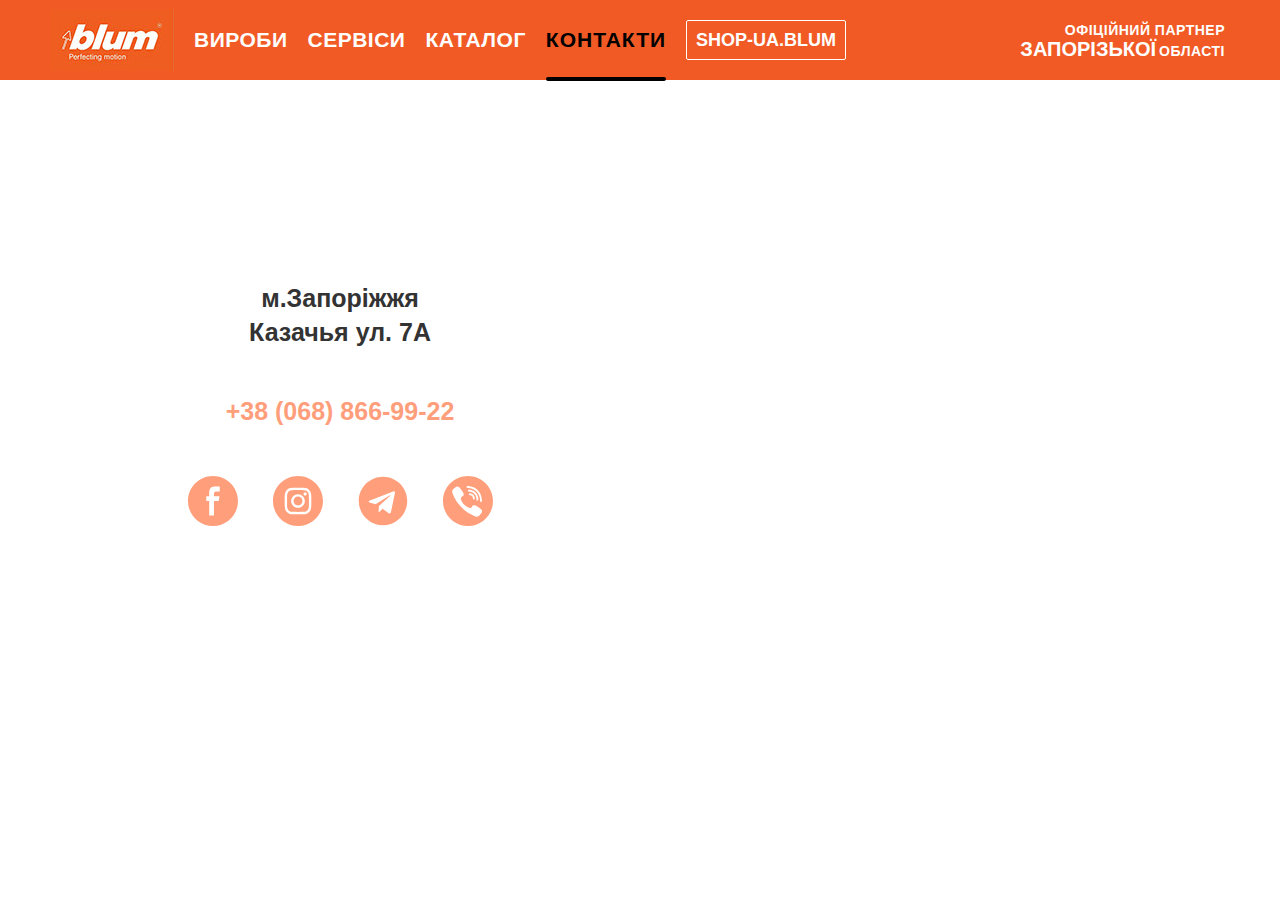
==== pages/contacts.html @ 40bfe586 "\" ====
<!DOCTYPE html>
<html lang="en">
<head>
    <meta charset="UTF-8">
    <meta http-equiv="X-UA-Compatible" content="IE=edge">
    <meta name="viewport" content="width=device-width, initial-scale=1.0">
    <title>Blum.zp</title>
    <link rel="stylesheet" href="../css/contacts.css">
    <link rel="stylesheet" href="../css/main.css">
    <script src="https://code.jquery.com/jquery-3.6.1.min.js"></script>
</head>
<body>
    <div class="wrapper">
        <header class="header">
            <div class="container">
                <div class="header__body">
                    <div class="header__logo-menu">
                        <a href="../index.html" class="header__logo">
                          <img src="../images/blum_logo_b.jpg" alt="" >
                        </a>
                      <div class="header-p-mob">
                        <p>ОФІЦІЙНИЙ ПАРТНЕР</p>
                        <p>ЗАПОРІЗЬКОЇ ОБЛАСТІ</p>
                      </div>
                    <div class="header__burger">
                        <span></span>
                    </div>
                    <nav class="header__menu">
                        <ul class="header__list">
                            <li>
                                <a href="./ware.html" class="header__link">ВИРОБИ</a>
                            </li>
                            <li>
                                <a href="./services.html" class="header__link">СЕРВІСИ</a>
                            </li>
                            <li>
                                <a href="./catalog.html" class="header__link">КАТАЛОГ</a>
                            </li>
                            <li>
                                <a href="./contacts.html" class="header__link-current">КОНТАКТИ</a>
                            </li>
                            <li>
                                <div class="center-header">
                                    <button class="btn-header">
                                        <a href="https://shop-ua.blum.com/?utm_source=site&utm_large=site&utm_campaign=blum-com-enterUA">
                                            <p>SHOP-UA.BLUM</p>
                                        </a>
                                    </button>
                                </div>
                            </li>
                        </ul>
                    </nav>
                </div>
                    <div class="header-p-desk">
                        <div>
                            <p class="header-p1">ОФІЦІЙНИЙ ПАРТНЕР</p>
                        </div>
                        <div class="header-div-sec">
                            <p class="header-p2"> ЗАПОРІЗЬКОЇ </p><p class="header-p1">ОБЛАСТІ</p>
                        </div>
                    </div>
                </div>
            </div>
        </header>
    </div>
    <section class="container">
        <div class="contacts">
            <div class="constacts__link">
                <div class="constacts__link-adres">
                    <p>м.Запоріжжя</p>
                    <p>Казачья ул. 7А</p>
                </div>
                <div class="constacts__link-number">
                    <a href="tel:+380678669922">+38 (068) 866-99-22</a>
                    <!-- <a href="tel:+380962562167">+38 (096) 256-21-67</a> -->
                </div>
                <div class="constacts__link-social">
                    <a class="icon" href="https://www.facebook.com/profile.php?id=100068430592360">
                        <svg class="icon">
                            <use xlink:href="../svg/sprite.svg#face"></use>
                        </svg>
                    </a>
                    <a class="icon" href="https://www.instagram.com/blum_zp/">
                        <svg class="icon">
                            <use xlink:href="../svg/sprite.svg#inst"></use>
                        </svg>
                    </a>
                    <a class="icon" href="https://t.me/Blum_Zaporizh">
                        <svg class="icon">
                            <use xlink:href="../svg/sprite.svg#tele"></use>
                        </svg>
                    </a>
                    <a class="icon" href="viber://chat?number=%+380678669922">
                        <svg class="icon">
                            <use xlink:href="../svg/sprite.svg#viber"></use>
                        </svg>
                    </a>
                </div>
            </div>
            <div class="contacts__map">
                <iframe
                 src="https://www.google.com/maps/embed?pb=!1m17!1m12!1m3!1d2678.705826241344!2d35.150359!3d47.825917999999994!2m3!1f0!2f0!3f0!3m2!1i1024!2i768!4f13.1!3m2!1m1!2zNDfCsDQ5JzMzLjMiTiAzNcKwMDknMDEuMyJF!5e0!3m2!1sru!2sua!4v1695927348164!5m2!1sru!2sua" 
                width="600" height="450" style="border:0;" allowfullscreen="" loading="lazy" referrerpolicy="no-referrer-when-downgrade">
            </iframe>
            </div>
        </div>
    </section>
    <script src="../js/navigation/nav-mobile.js"></script>
</body>
</html>
---- css/contacts.css ----
.contacts {
    display: flex;
    align-items: center;
    justify-content: space-around;
    margin-top: 100px;
}
.constacts__link {
    font-family: var(--main-font);
    font-weight: bold;
    display: flex;
    flex-direction: column;
    align-items: center;
    flex-wrap: nowrap;
    width: 100%;

}
.constacts__link-adres {
    display: flex;
    align-items: center;
    flex-direction: column;
    color: var(--light_black-color);
    font-size: 25px;
    width: 100%;
    padding-bottom: 50px;
}
.constacts__link-adres p:not(:last-child) {
    padding-bottom: 5px;
}
.constacts__link-number {
    display: flex;
    align-items: center;
    flex-direction: column;
    flex-wrap: wrap;
    justify-content: space-evenly;
    color: var(--light_blur-color);
    font-size: 25px;
    width: 100%;
    padding-bottom: 50px;
}
.constacts__link-number a:not(:last-child) {
    padding-bottom: 20px;
}
.constacts__link-number a:hover {
    color: var(--accent-color);
    transition: all 0.3s ease 0s;
}
.constacts__link-social {
    display: flex;
    align-items: center;
    justify-content: space-between;
}
.contacts__map {
    display: flex;
    align-items: center;
    width: 100%;
}
.contacts__map iframe{
    border-radius: 10px;
}

.icon {
    fill: var(--light_blur-color);
    cursor: pointer;
    width: 50px;
    height: 50px;

}
.icon:not(:last-child) {
    padding-right: 35px;
}
.icon:hover {
    fill: var(--accent-color);
    transition: all 0.3s ease 0s;
}
---- css/main.css ----
@import url(../fonts/Helvetica.ttf);
@import url(../fonts/Helvetica-BoldOblique.ttf);
@import url(../fonts/Arial-BoldMT.ttf);

.list {
    list-style: none;
}
.link {
    text-decoration: none;
}
:root {
    --font-header:'Arial-BoldMT', sans-serif;
    --second-font:'Helvetica-BoldOblique', sans-serif;
    --main-font: 'Helvetica', sans-serif;
    /* --secondary-font: 'Raleway', sans-serif; */
    --accent-color: #F15A24;
    --white-color: #fff;
    --light_black-color: #333;
    --black-color: #000;
    --bg_mobile_menu-color:#f15b24b8;
    --light_blur-color: #ff9e7b;
    --dark_blur-color: #8a3f26;
    --dark_adres-color: darkgray;
    /* --cubic-bezier: cubic-bezier(0.4, 0, 0.2, 1); */
}
html, body {
    height: 100%;
}
h1,
h2,
h3,
h4,
h5,
h6,
p {
    margin-top: 0;
    margin-bottom: 0;
}
ul,
ol {
    margin-bottom: 0;
    margin-top: 0;
    margin-left: 0;
    padding-left: 0;
    padding-right: 0;
}
ul,
li {
    list-style: none;
}
img {
    display: block;
}
a {
    text-decoration: none;
    color: inherit;
}
body{
    transition: all 0.3s ease 0s;
    background-color: var(--white-color);
    color: var(--light_black-color);
    margin: 0;
}

.container {
    max-width: 1180px;
    height: auto;
    margin: 0 auto;
    padding: 0;
}

.header {
    display: block;
    position: relative;
    width: 100%;
    top: 0;
    left: 0;
    z-index: 5;
}
.header:before {
    content: '';
    position: absolute;
    top: 0;
    left: 0;
    width: 100%;
    height: 100%;
    background-color:var(--accent-color);
    z-index: 2;
}
.header-div-sec{
    display: flex;
    align-items: center;
}
.header-p1 {
    font-family: var(--font-header);
    font-size: 14px;
    margin-top: 3px;
    letter-spacing: 0.5px;
}
.header-p2 {
    font-family: var(--font-header);
    font-size: 20px;
    font-weight: bold;
    padding-right: 3px;
    padding-left: 3px;
}
.header__body {
    position: relative;
    display: flex;
    justify-content: space-between;
    align-items: center;
    height: 80px;
}
.header__logo{
    display: flex;
    justify-content: flex-start;
    z-index: 3;
}
.header-p-desk{
    display: flex;
    flex-direction: column;
    align-items: flex-end;
    right: 0;
    font-family: var(--main-font);
    font-size: 25px;
    font-weight: bold;
    color: var(--white-color);
    z-index: 3;
    margin-right: 5px;
}
.header-p-mob {
    display: none;
    color: var(--white-color);
}
.header__list {
    display: flex;
    align-items: center;
    position: relative;
    z-index: 2;
}

.header__logo-menu{
    display: flex;
    align-items: center;
}
.header__list li {
    list-style: none;
    margin: 0px 0px 0px 20px;
}

.header__link {
    position: relative;
    color: var(--white-color);
    letter-spacing: 0.5px;
    font-weight: bold;
    font-size: 21px;
    text-decoration: none;
    padding-bottom: 30px;
}
.header__link-current {
    font-size: 21px;
    font-weight: bold;
    color: var(--black-color);
    position: relative;
    letter-spacing: 1px;
    padding-bottom: 30px;
}
.header__link-current::after {
    display: block;
    content: '';
    position: absolute;
    left: 0;
    bottom: 0;
    width: 100%;
    height: 4px;
    background-color: var(--black-color);
    transition: opacity 250ms;
    border-radius: 2px;
}
.header__link:hover,
.header__link:focus{
        transition: all 0.3s ease 0s;
        color: var(--black-color);
}
.header__link:before {
    content: '';
    width: 100%;
    height: 4px;
    background-color: var(--black-color);
    border-radius: 2px;
    position: absolute;
    left: 0;
    bottom: 0px;
    -webkit-transform: scaleX(0);
    -ms-transform: scaleX(0);
    transform: scaleX(0);
    -webkit-transform-origin: left;
    -ms-transform-origin: left;
    transform-origin: left;
    -webkit-transition: -webkit-transform 0.3s;
    transition: -webkit-transform 0.3s;
    -o-transition: transform 0.3s;
    transition: transform 0.3s;
    transition: transform 0.3s, -webkit-transform 0.3s;
}
.header__link:hover:before {
    -webkit-transform: scaleX(1);
    -ms-transform: scaleX(1);
    transform: scaleX(1);
    -webkit-transform-origin: left;
    -ms-transform-origin: left;
    transform-origin: left;
    -webkit-transition: -webkit-transform 0.3s;
    transition: -webkit-transform 0.3s;
    -o-transition: transform 0.3s;
    transition: transform 0.3s;
    transition: transform 0.3s, -webkit-transform 0.3s;
}
.header__burger {
    color: var(--accent-color);
}
.header__menu {
    font-family: var(--main-font);
    display: flex;
    font-weight: bold;
}
.image-slider {
    width: 95%;
    padding-top: 20px;
}
.image-slider__image {
    text-align: center;
}
.image-slider__image img {
    border-radius: 15px;
    width: 100%;
}
.center-header {
    display: flex;
    width: 160px;
    height: 40px;
    position: relative;
    z-index: 3;
}

.btn-header {
    width: 160px;
    height: 40px;
    cursor: pointer;
    background: transparent;
    border: 1px solid var(--white-color);
    border-radius: 2px;
    outline: none;
    transition: 1s ease-in-out;
}
.btn-header p {
    font-family: var(--main-font);
    font-weight: bold;
}

.btn-header svg {
    position: absolute;
    left: 0;
    top: 0;
    fill: none;
    stroke: var(--black-color);
    stroke-dasharray: 150 480;
    stroke-dashoffset: 150;
    transition: 1s ease-in-out;
}

.btn-header:hover {
    transition: 1s ease-in-out;
}

.btn-header:hover svg {
    stroke-dashoffset: -480;
}

.btn-header a {
    font-family: var(--main-font);
    color: var(--white-color);
    font-size: 18px;
}
.btn-header:hover a{
    transition: 1s ease-in-out;
    color:#fff ;
}
.footer{
    margin-top: 60px;
    width: 100%;
}
.contactss {
    display: flex;
    align-items: center;
    justify-content: space-around;
}
.constactss__link {
    font-family: var(--main-font);
    font-weight: bold;
    display: flex;
    flex-direction: row;
    align-items: center;
    flex-wrap: nowrap;
    /* width: 100%; */

}
.constactss__link-adres-footer {
    display: flex;
    align-items: center;
    flex-direction: row;
    flex-wrap: wrap;
    justify-content: center;
    color: var(--dark_adres-color);
    font-size: 25px;
    width: 100%;
    padding-right: 30px;
}
.constactss__link-adres-footer p:not(:last-child) {
    padding-right: 5px;
}
.constactss__link-number {
    display: flex;
    align-items: center;
    flex-direction: column;
    flex-wrap: wrap;
    justify-content: space-evenly;
    color: var(--light_blur-color);
    font-size: 25px;
    width: 100%;
    padding-right: 30px;
}
.constactss__link-number p:not(:last-child) {
    padding-bottom: 10px;
}
.constactss__link-number a:hover {
    color: var(--accent-color);
    transition: all 0.3s ease 0s;
}
.constactss__link-social {
    display: flex;
    align-items: center;
    justify-content: space-between;
}
.contactss__map {
    display: none;
}
.iconn {
    fill: var(--light_blur-color);
    cursor: pointer;
    width: 50px;
    height: 50px;

}
.iconn:not(:last-child) {
    padding-right: 35px;
}
.iconn:hover {
    fill: var(--accent-color);
    transition: all 0.3s ease 0s;
}
@media (max-width: 1005px) {
    .center-header{
        display: none;
    }
}
@media (max-width: 832px) {
    .header__logo-menu{
    width: 100%;
    justify-content: space-between;
    }
    .header__logo img{
        width: 98px;
    }
    .header-p-desk {
        display: none;
    }
    .header-p-desk p {
        opacity: 0;
    }
    .header-p-mob {
        display: flex;
        align-items: center;
        flex-direction: column;
        font-family: var(--main-font);
        font-size: 16px;
        font-weight: bold;
        font-style: oblique;
        z-index: 3;
    }
    .center-header{
        display: flex;
    }
    .header__body{
        height: 50px;
        justify-content: space-between;
    }
    .header__burger{
        display: block;
        position: relative;
        width: 30px;
        height: 20px;
        position: relative;
        margin-right: 5px;
        z-index: 3;
    }
    .header__burger span {
        position: absolute;
        background: var(--white-color);
        top: 9px;
        left: 0;
        height: 2px;
        width: 100%;
        transition: all 0.3s ease 0s;
    }
    .header__burger:before, 
    .header__burger:after{
        content: '';
        background: var(--white-color);
        position: absolute;
        width: 100%;
        height: 2px;
        left: 0;
        transition: all 0.3s ease 0s;
    }
    .header__burger:before {
        top: 0;
        
    }
    .header__burger:after {
        bottom:  0;
    }
    .header__burger.active:before{
        transform: rotate(45deg);
        top: 9px;
    }
    .header__burger.active:after {
        transform: rotate(-45deg);
        bottom: 9px;
    }
    .header__burger.active span{
        transform: scale(0);
    }
    .header__link {
        color: var(--white-color);
        padding-bottom: 10px;
    }
    .header__link-current {
        padding-bottom: 10px;
    }
    .header__menu {
        position: fixed;
        top: -115%;
        left: 0;
        width: 100%;
        height: 100%;
        backdrop-filter: blur(6px);
        background-color: var(--bg_mobile_menu-color);
        padding: 70px 10px 20px 10px ;
        transition: all 0.1s ease 0s;
    }
    .header__menu.active{
        top: 0;
        display: flex;
        flex-direction: column;
    }
    .header__list{
        display: flex;
        align-items: center;
        flex-direction: column;
    }
    .header__list li {
        margin: 0px 0px 20px 0px;
    }
    .footer{
        margin-top: 20px;
    }
    .contactss {
        flex-direction: column
    }
    .constacts__link{
        margin-bottom: 30px;
    }
    .constactss__link {
        padding-bottom: 20px;
        flex-direction: column;
    }
    .constactss__link-adres-footer {
        padding-bottom: 20px;
        padding-right: 0;
        flex-direction: column;
    }
    .constactss__link-adres-footer p:not(:last-child) {
        padding-right: 0px;
    }
    .constactss__link-number {
        padding-bottom: 20px;
        padding-right: 0;
    }
    .constactss__link-number p:not(:last-child) {
        padding-bottom: 20px;
    }
    .contactss__map {
        display: flex;
        align-items: center;
        width: 85%;
        margin-bottom: 20px;
    }
    .contactss__map iframe{
        border-radius: 10px;
    }
    .iconn {
        fill: var(--light_blur-color);
        cursor: pointer;
        width: 50px;
        height: 50px;
    }
    .iconn:not(:last-child) {
        padding-right: 20px;
    }
    .contacts {
        display: flex;
        flex-direction: column;
        margin-top: 50px;
    }
    .contacts__map {
        display: flex;
        align-items: center;
        justify-content: center;
    }
}
@media (max-width: 440px) {
    .header-p {
        font-size: 12px;
    }
}
@media (max-width: 500px) {
    .cards__btn {
    align-items: flex-start;
    flex-direction: column;
    }
}
@media (prefers-color-scheme: dark) {
    body {
        background-color: var(--light_black-color);
        color: var(--white-color);
    }
    .ware__controls:before {
        background-color: var(--white-color);
    }
    .constacts__link-number{
        color: var(--dark_blur-color);
    }
    .constactss__link-number{
        color: var(--dark_blur-color);
    }
    .icon{
        fill: var(--dark_blur-color);
    }
    .iconn{
        fill: var(--dark_blur-color);
    }
    .constacts__link-adres{
        color: var(--dark_adres-color);
    }
    .constactss__link-adres{
        color: var(--dark_adres-color);
    }

}
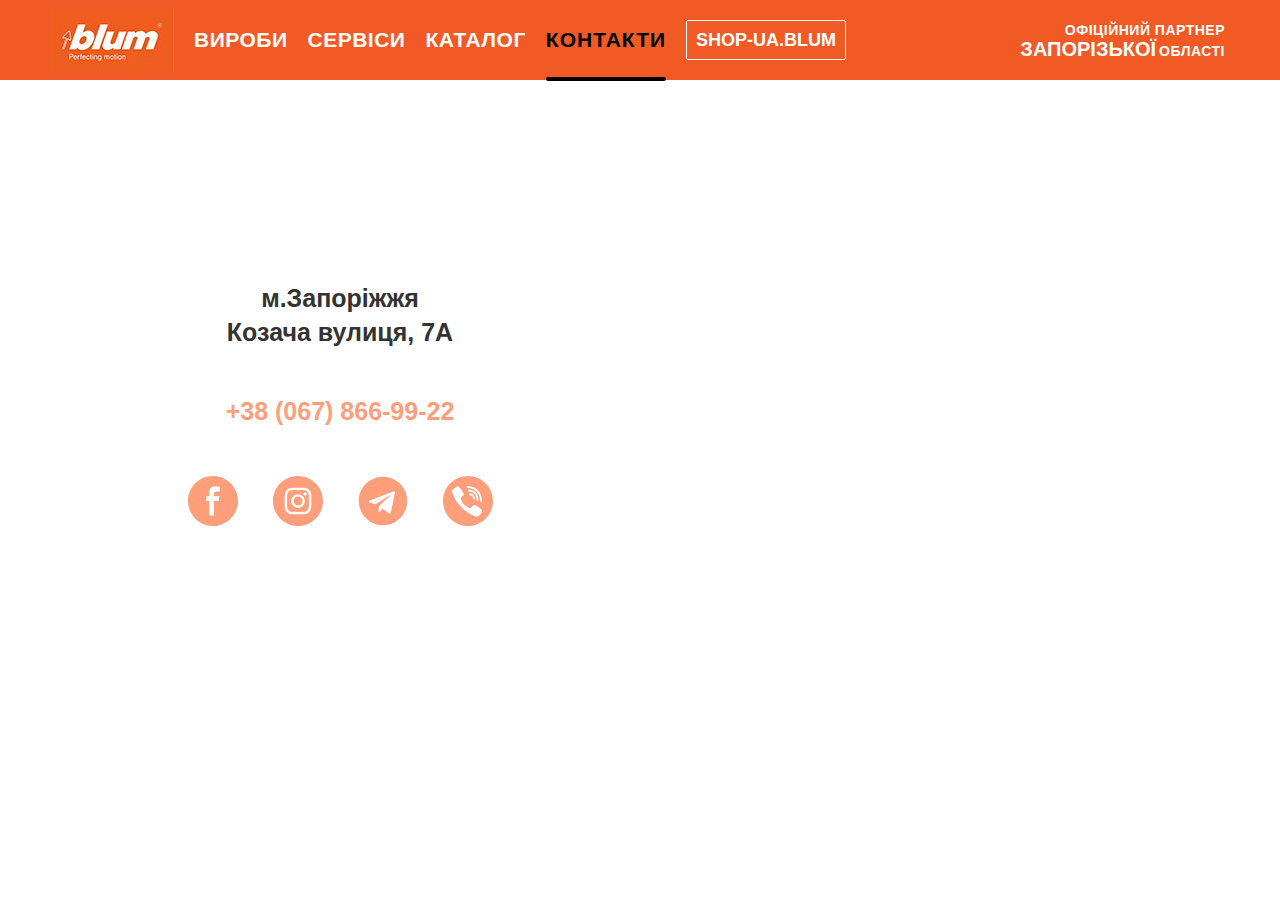
==== commit 2aa4d2d2: "ошибки" ====
--- a/pages/contacts.html
+++ b/pages/contacts.html
@@ -68,10 +68,10 @@
             <div class="constacts__link">
                 <div class="constacts__link-adres">
                     <p>м.Запоріжжя</p>
-                    <p>Казачья ул. 7А</p>
+                    <p>Козача вулиця, 7А</p>
                 </div>
                 <div class="constacts__link-number">
-                    <a href="tel:+380678669922">+38 (068) 866-99-22</a>
+                    <a href="tel:+380678669922">+38 (067) 866-99-22</a>
                     <!-- <a href="tel:+380962562167">+38 (096) 256-21-67</a> -->
                 </div>
                 <div class="constacts__link-social">
--- a/css/main.css
+++ b/css/main.css
@@ -294,6 +294,7 @@
     display: flex;
     align-items: center;
     justify-content: space-around;
+    padding-bottom: 25px;
 }
 .constactss__link {
     font-family: var(--main-font);
